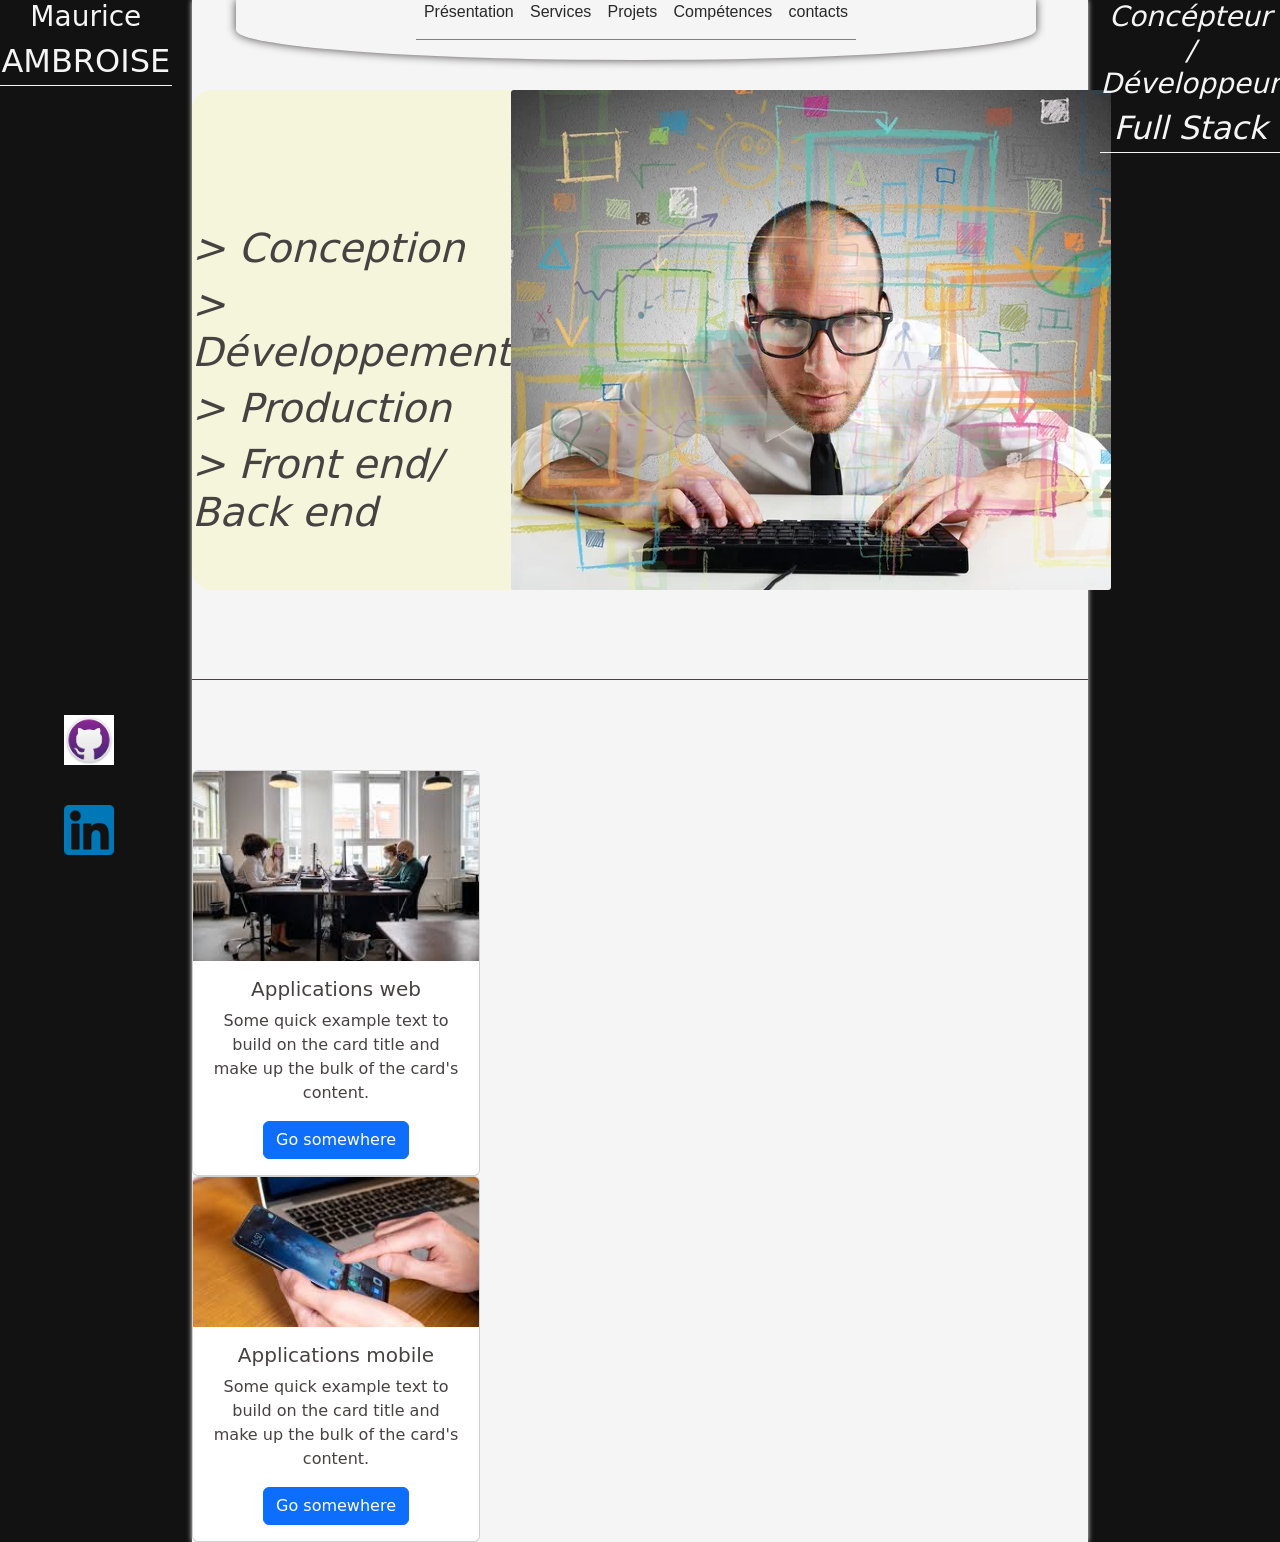
==== index.html @ 192eafca "first portfolio" ====
<!DOCTYPE html>
<html lang="en">
<head>
    <meta charset="UTF-8">
    <meta http-equiv="X-UA-Compatible" content="IE=edge">
    <meta name="viewport" content="width=device-width, initial-scale=1.0">
    <title>Document</title>
    <link rel="stylesheet" href="style/bootstrap.min.css">
    <link rel="stylesheet" href="style/style.css">
</head>
<body>
<div id="start">
    <div class="socials">
        <a href=""><img src="img/githubDesk.jfif" alt=""></a>
        <a href="https://www.linkedin.com/in/maurice-ambroise-61379548/"><img src="img/linkedin.png"></a>
    </div>
    <header >
        <div class="side">
            <h3>Maurice</h3>
            <h2>AMBROISE</h2>
        </div>
        <nav>
            <div class="navBar">
                <ul>
                <li><a href="">Présentation</a></li>
                <li><a href="">Services</a></li>
                <li><a href="">Projets</a></li>
                <li><a href="">Compétences</a></li>
                <li><a href="">contacts</a></li>
            </ul>
        </div>
    </nav>
    <div class="side">
        <h3><em>Concépteur / Développeur</em></h3>
        <h2><em>Full Stack</em></h2>
    </div>
</header>
<main>
    <div id="container">
        <section>
            <div class="developpeur">
                <div class="accroche">
                    <h1>> Conception</h1>
                    <h1>> Développement</h1>
                    <h1>> Production</h1>
                    <h1>> Front end/ Back end</h1>
                </div>
                <img src="img/dev.jpg" alt="web developper">
            </div>
        </section>
        <div class="services">
        
            <div class="card" style="width: 18rem;">
                <img src="img/office.jfif" class="card-img-top" alt="...">
                <div class="card-body">
                  <h5 class="card-title">Applications web</h5>
                  <p class="card-text">Some quick example text to build on the card title and make up the bulk of the card's content.</p>
                  <a href="#" class="btn btn-primary">Go somewhere</a>
                </div>
              </div><div class="card" style="width: 18rem;">
                <img src="img/ofMobile.jfif" class="card-img-top" alt="...">
                <div class="card-body">
                  <h5 class="card-title">Applications mobile</h5>
                  <p class="card-text">Some quick example text to build on the card title and make up the bulk of the card's content.</p>
                  <a href="#" class="btn btn-primary">Go somewhere</a>
                </div>
              </div>
        </div>
    </div>
</main>
</div>
<script src="javascript/"></script>
</body>
</html>
---- style/style.css ----
#start{
    /* position: relative; */
    text-align: center;
    margin: 0;
    background: rgb(18, 18, 18);
    box-sizing: border-box;
    color: rgb(71, 66, 66);
}
header{
    width: 100%;
    display: flex;
    position: fixed;
    top: 0%;
    
}
header .side{
    width: 15%;
    color: whitesmoke;
}
header .side h2{
    border-bottom: 0.2px solid whitesmoke;
    padding-bottom: 5px;
}
header nav{
    background: whitesmoke;
    width: 70%;
    height: 60px;
    margin: 0 5%;
    display: flex;
    justify-content: center;
    border-radius: 0 0 1000% 1000%;
    box-shadow: 0 0 10px ;
}
nav .navBar{
    width: 55%;
    border-bottom: 1px solid grey;
    height: 40px;
    font-family: 'Trebuchet MS', 'Lucida Sans Unicode', 'Lucida Grande', 'Lucida Sans', Arial, sans-serif;
}
.navBar ul{
    display: flex;
    justify-content: space-around;
    padding-left: 0px;
}
.navBar ul li, .navBar ul li a{
    display: inline-block;
    list-style: none;
    text-decoration: none;
    color: rgb(41, 40, 40);
}
.navBar ul li a:hover{
    padding-top: 2px;
    color: rgb(131, 42, 42);
}
.socials{
    display: grid;
    grid-template-rows: 2fr;
    gap: 40px;
   position: fixed;
    left: 5%;
    bottom: 5%;
}
.socials a img{
    width: 50px;
    animation-name: bounce;
    animation-duration: 0.5s;
    animation-delay: 1.75s;
    animation-iteration-count: 2;
}
.socials a img:nth-of-child(2n+1){
    animation-name: bounce;
    animation-duration: 0.5s;
    animation-delay: 2s;
    animation-iteration-count: 2;
    border-radius: 2px;
}
@keyframes bounce{
    0%{
        transform: scale(1);
    }
    50%{
        transform: scale(1.5);
        margin-bottom: 40px;
    }
    100%{
        transform: scale(1);
        margin-bottom: 0px;
    }
}


/* *******************Main**************** */
#container{
    background: whitesmoke;
    box-shadow: 0 0 5px whitesmoke;
    width: 70%;
    margin: auto;
}
section{
    padding:  10% 0;
    width: 90%;
    margin: 0 auto;
    margin-bottom: 10%;
    display: flex;
    flex-wrap: wrap;
    justify-content: center;
    border-bottom: 1px solid rgb(71, 66, 66);
}
.accroche{
    width: 50%;
    padding-top: 15%;
    font-size: 1.5em;
    font-style: italic;
    text-align: start;
}
.developpeur img{
    width: 90%; 
    border-radius: 3px;
}
.developpeur{
    display: flex;
    width: 100%;
    background: beige;
    border-radius: 20px;
}
.serveurs{

}
@media (max-width: 1500px){
    .accroche {
        font-size: 1em;
    }
    section{
        width: 100%;
    }

}
@media (max-width: 1100px){
   .developpeur img{
    width: 60%;
   }
    section{
        width: 100%;
    }

}
@media (max-width: 1000px){
   nav .navBar{
    width: 70%;
   }
}
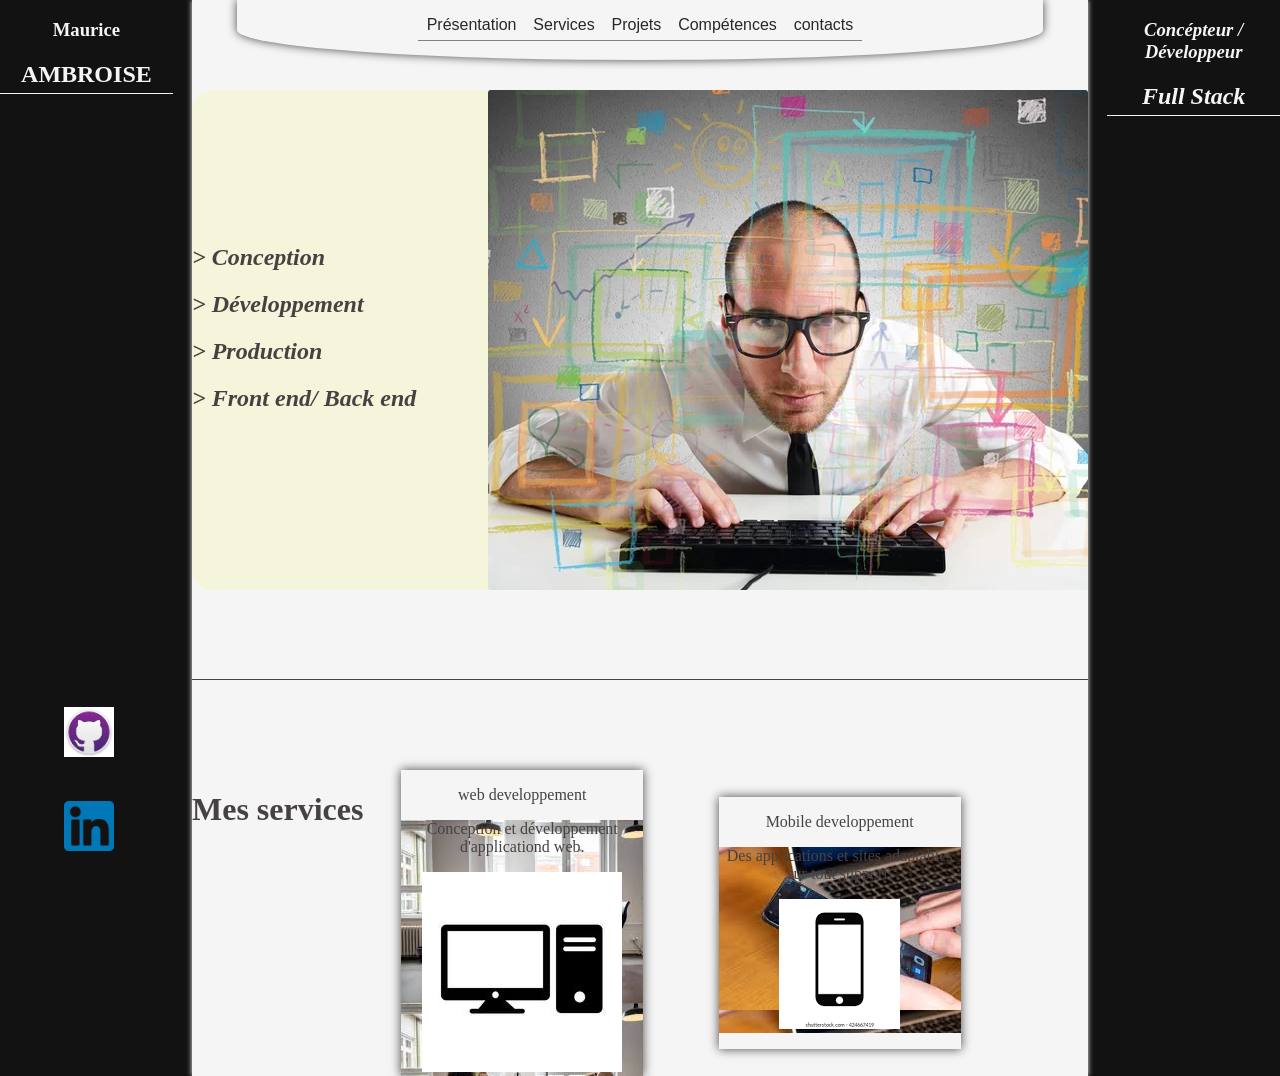
==== commit 4916535c: "second portfolio" ====
--- a/index.html
+++ b/index.html
@@ -5,11 +5,10 @@
     <meta http-equiv="X-UA-Compatible" content="IE=edge">
     <meta name="viewport" content="width=device-width, initial-scale=1.0">
     <title>Document</title>
-    <link rel="stylesheet" href="style/bootstrap.min.css">
+    <!-- <link rel="stylesheet" href="style/bootstrap.min.css"> -->
     <link rel="stylesheet" href="style/style.css">
 </head>
 <body>
-<div id="start">
     <div class="socials">
         <a href=""><img src="img/githubDesk.jfif" alt=""></a>
         <a href="https://www.linkedin.com/in/maurice-ambroise-61379548/"><img src="img/linkedin.png"></a>
@@ -49,26 +48,28 @@
             </div>
         </section>
         <div class="services">
-        
-            <div class="card" style="width: 18rem;">
-                <img src="img/office.jfif" class="card-img-top" alt="...">
-                <div class="card-body">
-                  <h5 class="card-title">Applications web</h5>
-                  <p class="card-text">Some quick example text to build on the card title and make up the bulk of the card's content.</p>
-                  <a href="#" class="btn btn-primary">Go somewhere</a>
+        <h1>Mes services</h1>
+        <div class="card">
+            <p>web developpement</p>
+            <div class="bg">
+                <div class="icon">
+                    <p>Conception et développement d'applicationd web.</p>
+                    <img src="img/desktop.jpg" alt="desktop">
                 </div>
-              </div><div class="card" style="width: 18rem;">
-                <img src="img/ofMobile.jfif" class="card-img-top" alt="...">
-                <div class="card-body">
-                  <h5 class="card-title">Applications mobile</h5>
-                  <p class="card-text">Some quick example text to build on the card title and make up the bulk of the card's content.</p>
-                  <a href="#" class="btn btn-primary">Go somewhere</a>
+            </div>
+        </div>
+        <div class="card">
+            <p>Mobile developpement</p>
+            <div class="bg2">
+                <div class="icon2">
+                    <p>Des applications et sites adaptables sur tout support.<p>
+                    <img src="img/mobile.png" alt="mobile">
                 </div>
-              </div>
+            </div>
+        </div>
         </div>
     </div>
 </main>
-</div>
 <script src="javascript/"></script>
 </body>
 </html>
--- a/style/style.css
+++ b/style/style.css
@@ -1,4 +1,4 @@
-#start{
+body{
     /* position: relative; */
     text-align: center;
     margin: 0;
@@ -79,7 +79,7 @@
         transform: scale(1);
     }
     50%{
-        transform: scale(1.5);
+        transform: scale(1.3);
         margin-bottom: 40px;
     }
     100%{
@@ -123,8 +123,25 @@
     background: beige;
     border-radius: 20px;
 }
-.serveurs{
+/* **************Services******** */
+.services{
+    width: 90%;
+    display: flex;
+}
+.card{
+    width: 30%;
+    height: 80%;
+    margin: auto;
+    box-shadow: 0 0 10px;
+}
+/* ***********carte gauche************ */
+.services .card .bg{
+    background-image: url('../img/office.jfif');
 
+}
+/* ***********carte droite************ */
+.services .card .bg2{
+    background-image: url('../img/ofMobile.jfif');
 }
 @media (max-width: 1500px){
     .accroche {
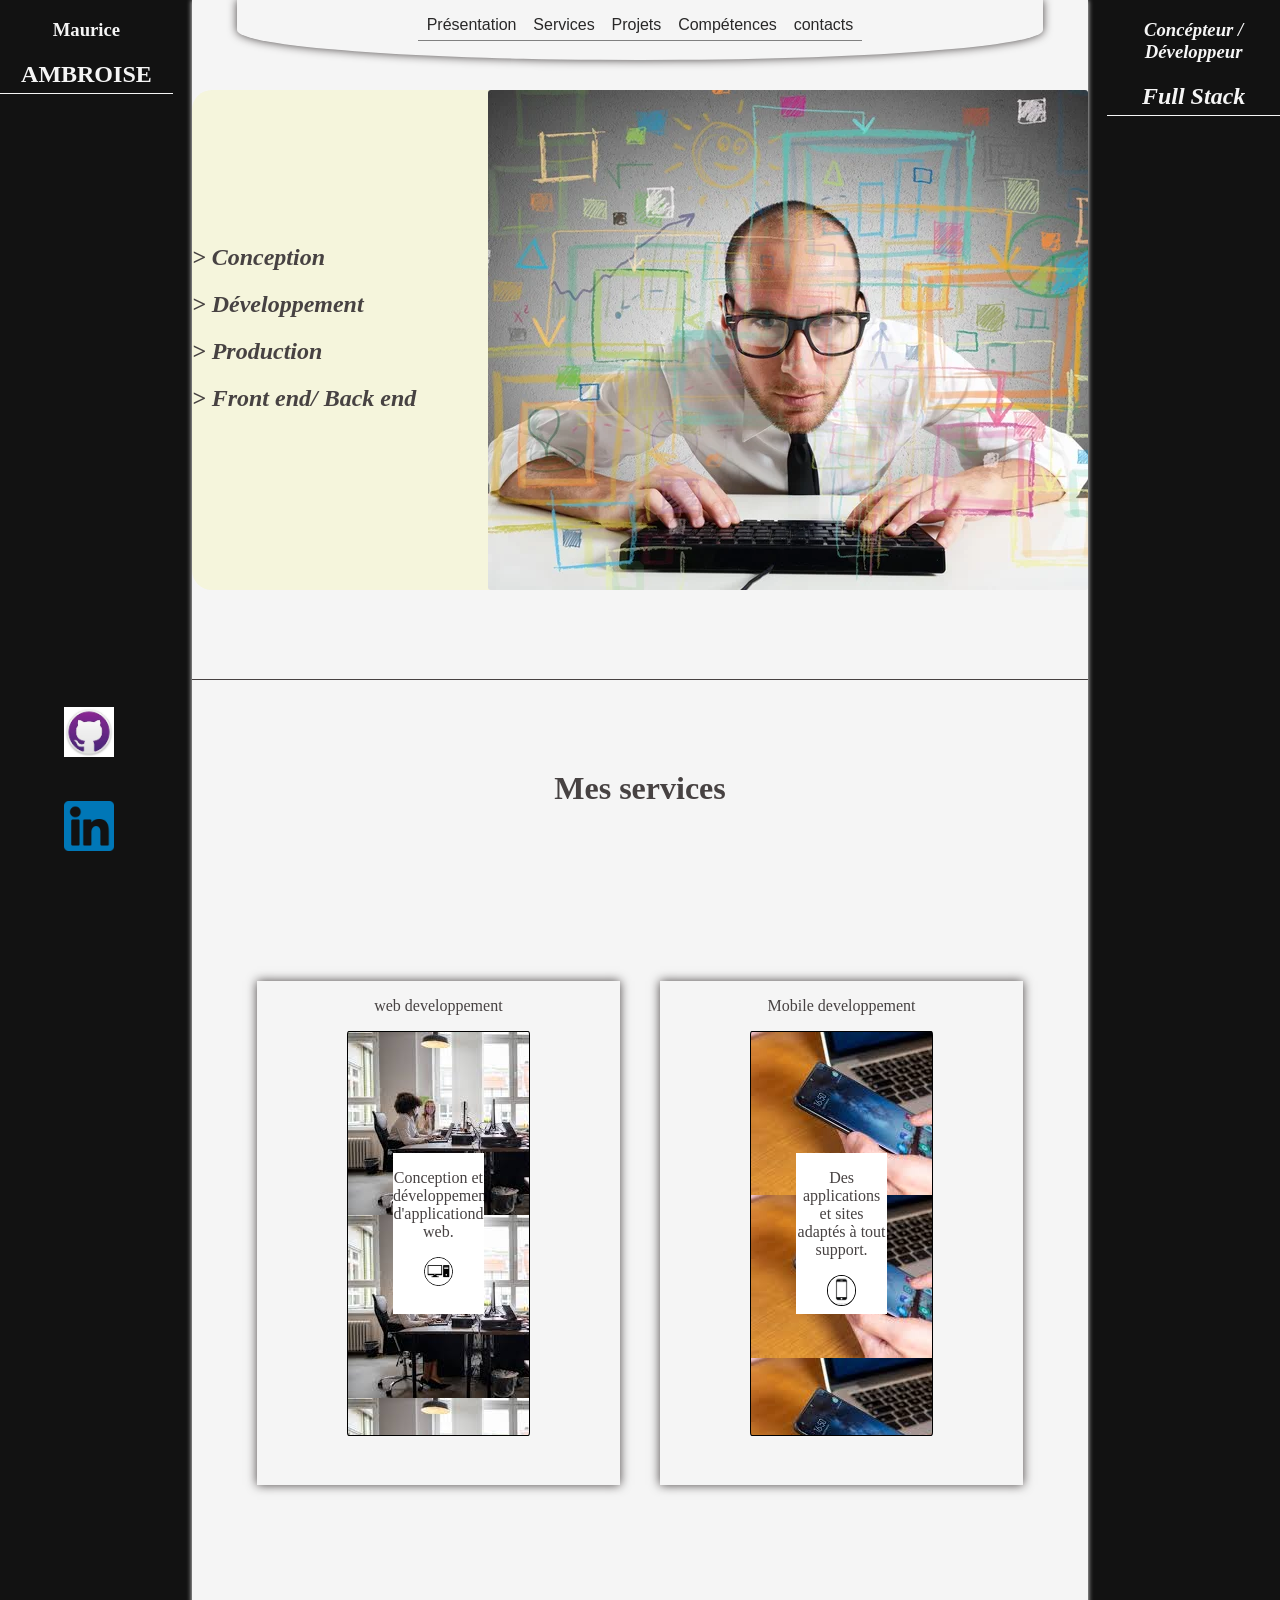
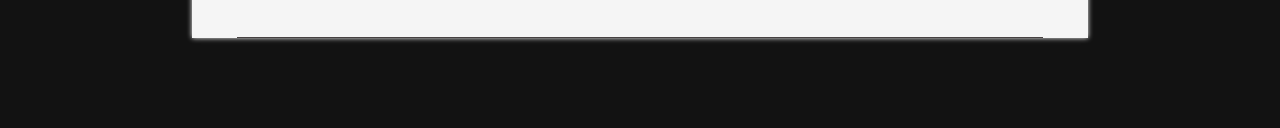
==== commit be3ef0f1: "new portfolio" ====
--- a/index.html
+++ b/index.html
@@ -47,8 +47,9 @@
                 <img src="img/dev.jpg" alt="web developper">
             </div>
         </section>
-        <div class="services">
+        <div id="services">
         <h1>Mes services</h1>
+       <section class="section1">
         <div class="card">
             <p>web developpement</p>
             <div class="bg">
@@ -62,11 +63,12 @@
             <p>Mobile developpement</p>
             <div class="bg2">
                 <div class="icon2">
-                    <p>Des applications et sites adaptables sur tout support.<p>
+                    <p>Des applications et sites adaptés à tout support.<p>
                     <img src="img/mobile.png" alt="mobile">
                 </div>
             </div>
         </div>
+       </section>
         </div>
     </div>
 </main>
--- a/style/style.css
+++ b/style/style.css
@@ -124,23 +124,46 @@
     border-radius: 20px;
 }
 /* **************Services******** */
-.services{
+.section1{
     width: 90%;
-    display: flex;
+    height: 70vh;
+
 }
 .card{
-    width: 30%;
+    width: 45%;
     height: 80%;
     margin: auto;
     box-shadow: 0 0 10px;
 }
+#services .icon, #services .icon2{
+    margin: auto;
+    width: 50%;
+    height: 40%;
+    background: white;
+    overflow: hidden;
+}
+#services .icon img, #services .icon2 img{
+    border: 1px solid black;
+    border-radius: 100%;
+    width: 30%;
+    overflow: hidden;
+}
+#services .card .bg, #services .card .bg2{
+    display: flex;
+    justify-content: center;
+    margin: auto;
+    height: 80%;
+    width: 50%;
+    border: 1px solid black;
+    border-radius: 1%;
+}
 /* ***********carte gauche************ */
-.services .card .bg{
+#services .card .bg{
     background-image: url('../img/office.jfif');
 
 }
 /* ***********carte droite************ */
-.services .card .bg2{
+#services .card .bg2{
     background-image: url('../img/ofMobile.jfif');
 }
 @media (max-width: 1500px){
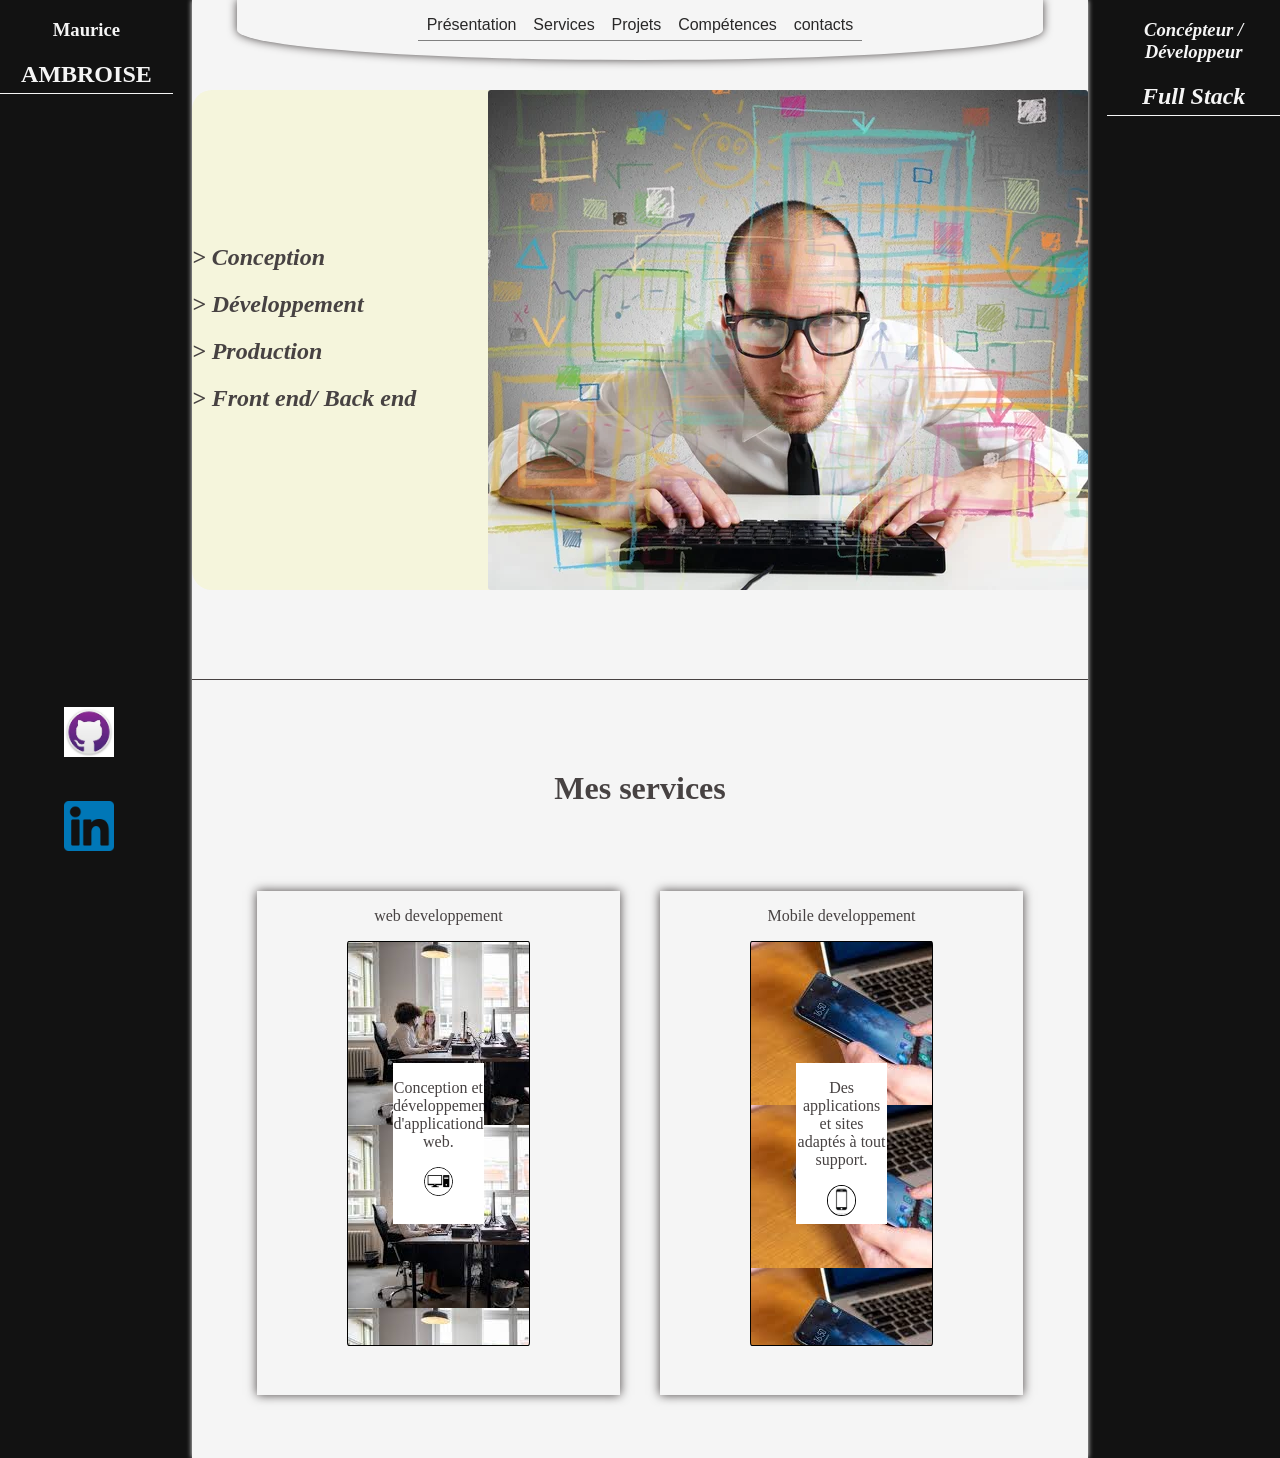
==== commit 87c8792f: "new portfolio" ====
--- a/index.html
+++ b/index.html
@@ -49,7 +49,7 @@
         </section>
         <div id="services">
         <h1>Mes services</h1>
-       <section class="section1">
+       <div class="section1">
         <div class="card">
             <p>web developpement</p>
             <div class="bg">
@@ -68,7 +68,7 @@
                 </div>
             </div>
         </div>
-       </section>
+       </div>
         </div>
     </div>
 </main>
--- a/style/style.css
+++ b/style/style.css
@@ -124,9 +124,10 @@
     border-radius: 20px;
 }
 /* **************Services******** */
-.section1{
+.section1{margin: auto;
     width: 90%;
     height: 70vh;
+    display: flex;
 
 }
 .card{
